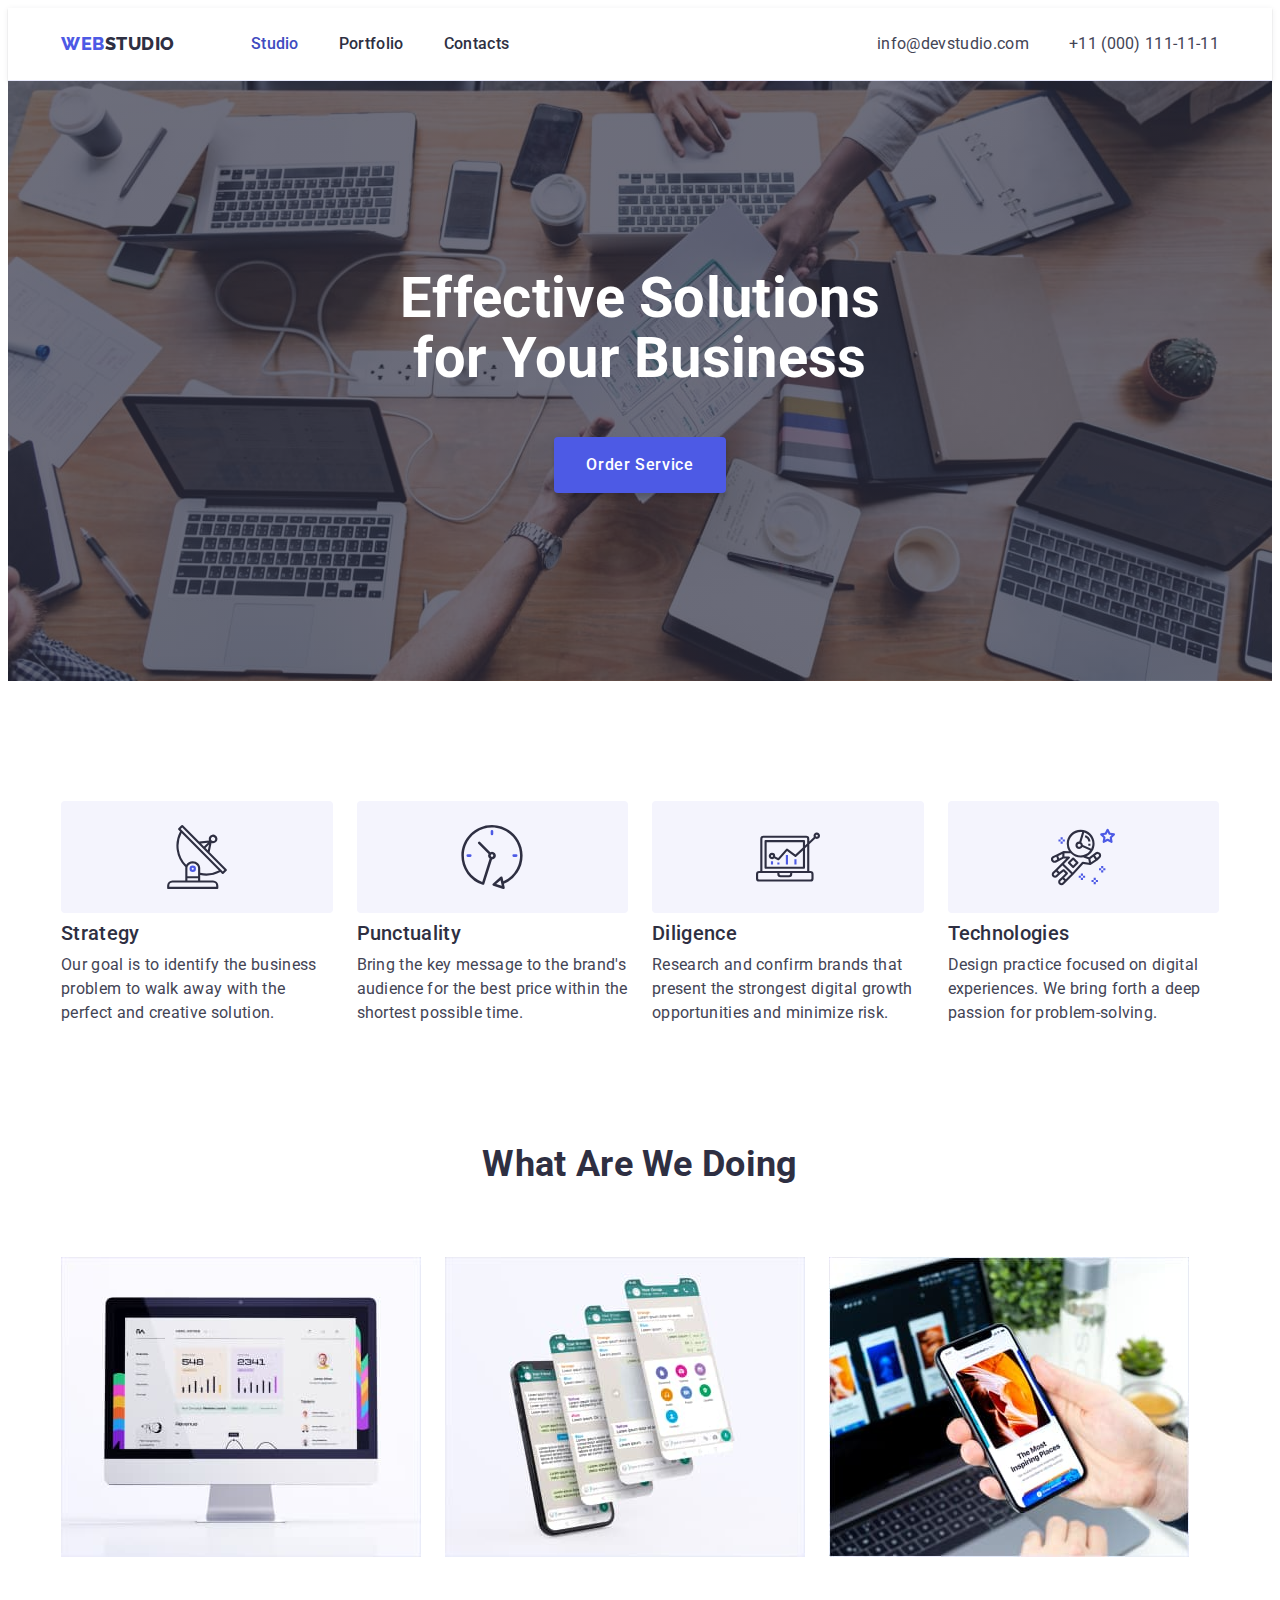
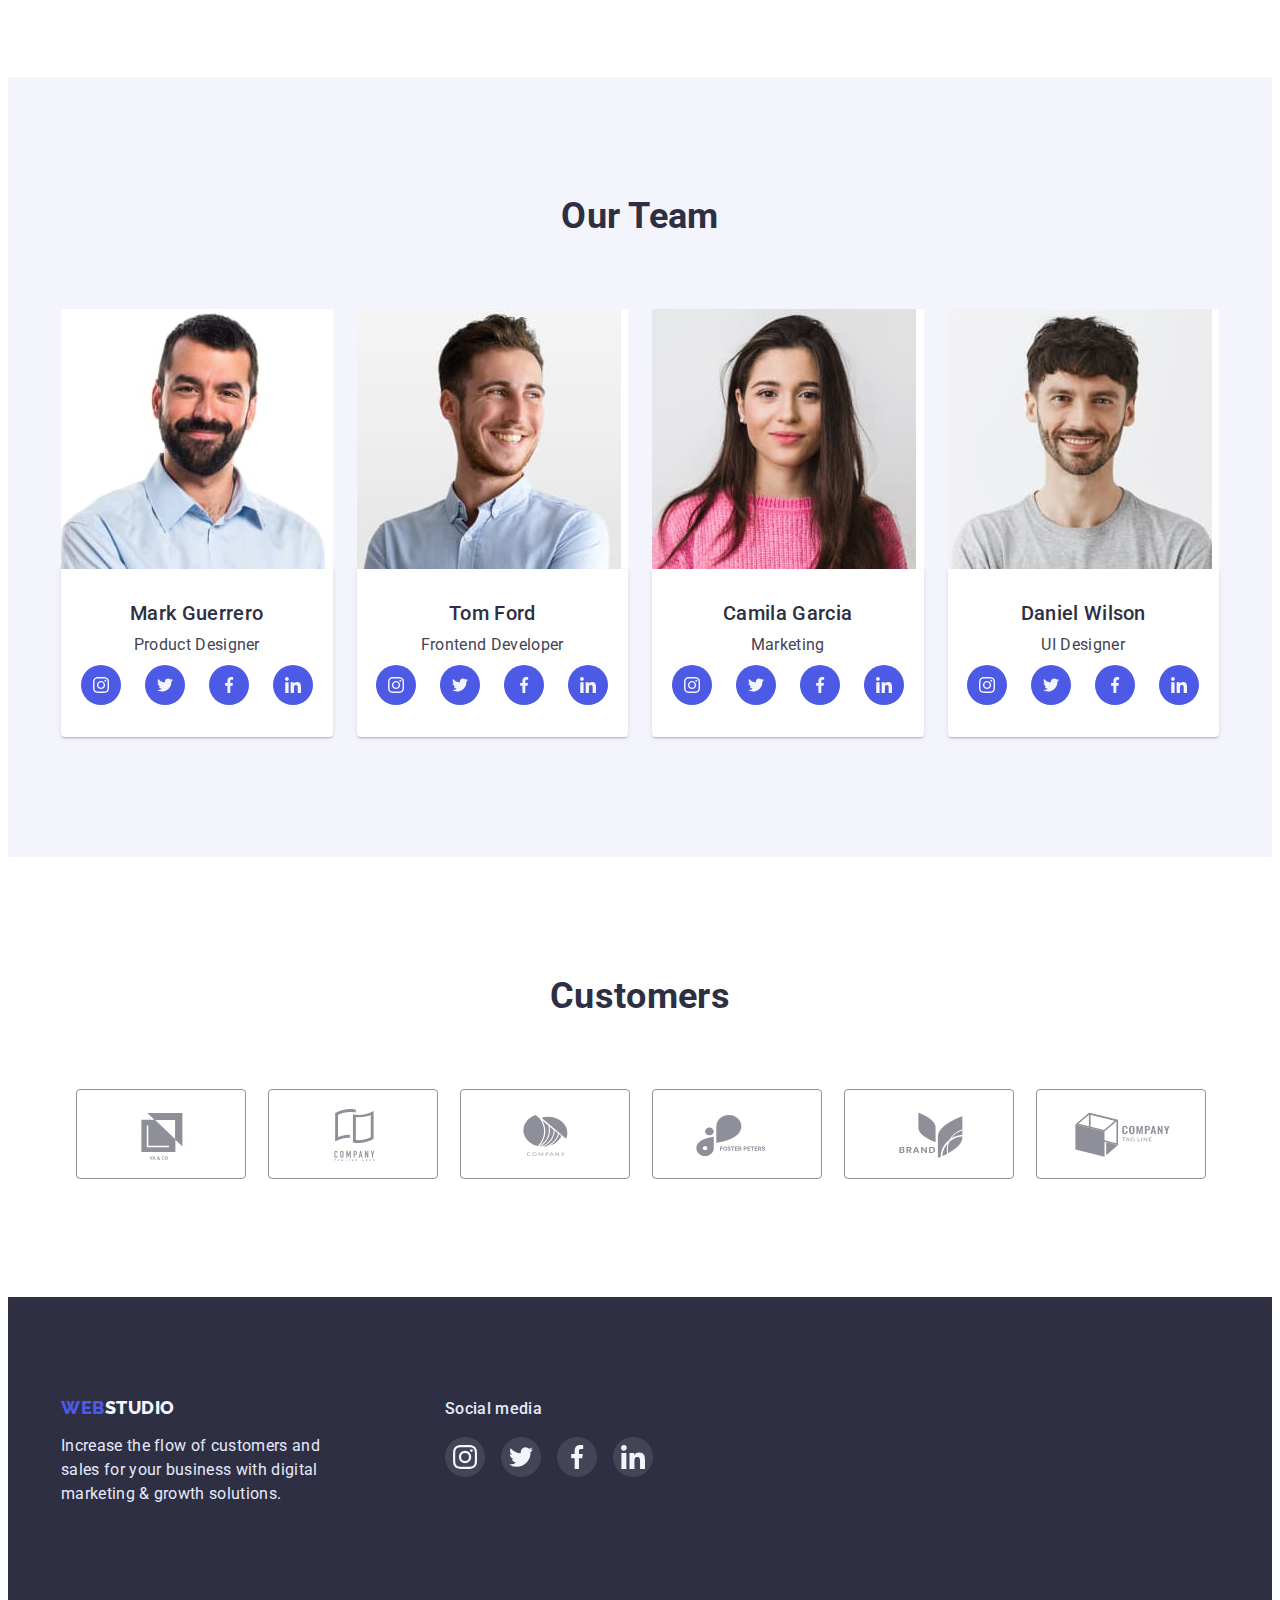
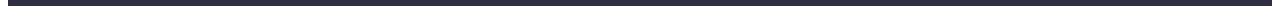
==== index.html @ 87658b64 "Initial commit" ====
<!DOCTYPE html>
<html lang="en">
  <head>
    <meta charset="UTF-8" />
    <meta http-equiv="X-UA-Compatible" content="IE=edge" />
    <meta name="viewport" content="width=device-width, initial-scale=1.0" />
    <title>Web Studio</title>
    <link rel="preconnect" href="https://fonts.googleapis.com" />
    <link rel="preconnect" href="https://fonts.gstatic.com" crossorigin />
    <link
      href="https://fonts.googleapis.com/css2?family=Raleway:wght@800&family=Roboto:wght@400;500;700;900&display=swap"
      rel="stylesheet"
    />
    <link
      rel="stylesheet"
      href="https://cdnjs.cloudflare.com/ajax/libs/modern-normalize/1.1.0/modern-normalize.min.css"
      integrity="sha512-wpPYUAdjBVSE4KJnH1VR1HeZfpl1ub8YT/NKx4PuQ5NmX2tKuGu6U/JRp5y+Y8XG2tV+wKQpNHVUX03MfMFn9Q=="
      crossorigin="anonymous"
      referrerpolicy="no-referrer"
    />
    <link rel="stylesheet" href="./css/styles.css" />
  </head>
  <body>
    <!-- HEADER -->
    <header class="header">
      <div class="container header-container">
        <nav class="header-nav">
          <a class="logo header-logo link" href="./index.html"
            >web<span class="header-logo-accent">studio</span></a
          >
          <ul class="header-list list">
            <li class="header-item">
              <a class="header-link link current" href="./index.html">Studio</a>
            </li>
            <li class="header-item">
              <a class="header-link link" href="./portfolio.html">Portfolio</a>
            </li>
            <li class="header-item">
              <a class="header-link link" href="">Contacts</a>
            </li>
          </ul>
        </nav>
        <address class="header-contacts">
          <ul class="header-contact-list list">
            <li class="header-list-item">
              <a class="header-mail link" href="mailto:info@devstudio.com"
                >info@devstudio.com</a
              >
            </li>
            <li class="header-list-item">
              <a class="header-phone-number link" href="tel:+110001111111"
                >+11 (000) 111-11-11</a
              >
            </li>
          </ul>
        </address>
      </div>
    </header>
    <!-- MAIN -->
    <main>
      <!-- HERO -->
      <section class="hero-section">
        <div class="container">
          <h1 class="hero-title">Effective Solutions for Your Business</h1>
          <button class="hero-btn" type="button">Order Service</button>
        </div>
      </section>
      <!-- FEATURES -->
      <section class="section">
        <div class="container">
          <h2 class="section-title visually-hidden">Features</h2>
          <ul class="feature-list list">
            <li class="feature-item">
              <div class="feature-icons">
                <svg class="feature-icon" width="64" height="64">
                  <use href="./images/icons.svg#icon-antenna"></use>
                </svg>
              </div>
              <h3 class="subtitle">Strategy</h3>
              <p class="description">
                Our goal is to identify the business problem to walk away with
                the perfect and creative solution.
              </p>
            </li>
            <li class="feature-item">
              <div class="feature-icons">
                <svg class="feature-icon" width="64" height="64">
                  <use href="./images/icons.svg#icon-clock"></use>
                </svg>
              </div>
              <h3 class="subtitle">Punctuality</h3>
              <p class="description">
                Bring the key message to the brand's audience for the best price
                within the shortest possible time.
              </p>
            </li>
            <li class="feature-item">
              <div class="feature-icons">
                <svg class="feature-icon" width="64" height="64">
                  <use href="./images/icons.svg#icon-diagram"></use>
                </svg>
              </div>
              <h3 class="subtitle">Diligence</h3>
              <p class="description">
                Research and confirm brands that present the strongest digital
                growth opportunities and minimize risk.
              </p>
            </li>
            <li class="feature-item">
              <div class="feature-icons">
                <svg class="feature-icon" width="64" height="64">
                  <use href="./images/icons.svg#icon-astronaut"></use>
                </svg>
              </div>
              <h3 class="subtitle">Technologies</h3>
              <p class="description">
                Design practice focused on digital experiences. We bring forth a
                deep passion for problem-solving.
              </p>
            </li>
          </ul>
        </div>
      </section>
      <!-- WHAT ARE WE DOING -->
      <section class="section activities-section">
        <div class="container">
          <h2 class="section-title">What are we doing</h2>
          <ul class="activities-list list">
            <li class="activities">
              <img
                src="./images/what-are-we-doing/desktop-application.jpg"
                alt="desktop application"
                width="360"
                height="300"
              />
            </li>
            <li class="activities">
              <img
                src="./images/what-are-we-doing/cellphone.jpg"
                alt="cellphone"
                width="360"
                height="300"
              />
            </li>
            <li class="activities">
              <img
                src="./images/what-are-we-doing/mobile-application.jpg"
                alt="mobile aplication"
                width="360"
                height="300"
              />
            </li>
          </ul>
        </div>
      </section>
      <!-- OUR TEAM -->
      <section class="section team">
        <div class="container">
          <h2 class="section-title">Our Team</h2>
          <ul class="team-list list">
            <li class="list-item">
              <img
                class="team-card-photo"
                src="./images/employees/mark-guerrero.jpg"
                alt="Mark Guerrero"
                width="264"
                height="260"
              />
              <div class="team-card-content-wrapper">
                <h3 class="subtitle">Mark Guerrero</h3>
                <p class="description">Product Designer</p>
                <ul class="socials list">
                  <li class="socials-item">
                    <a
                      class="socials-link"
                      href="https://instagram.com"
                      target="_blank"
                      rel="noopener noreferrer"
                      aria-label="Instagram link"
                    >
                      <svg class="socials-icon" width="16" height="16">
                        <use href="./images/icons.svg#icon-instagram"></use>
                      </svg>
                    </a>
                  </li>
                  <li class="socials-item">
                    <a
                      class="socials-link"
                      href="https://twitter.com"
                      target="_blank"
                      rel="noopener noreferrer"
                      aria-label="Twitter link"
                    >
                      <svg class="socials-icon" width="16" height="16">
                        <use href="./images/icons.svg#icon-twitter"></use>
                      </svg>
                    </a>
                  </li>
                  <li class="socials-item">
                    <a
                      class="socials-link"
                      href="https://facebook.com"
                      target="_blank"
                      rel="noopener noreferrer"
                      aria-label="Facebook link"
                    >
                      <svg class="socials-icon" width="16" height="16">
                        <use href="./images/icons.svg#icon-facebook"></use>
                      </svg>
                    </a>
                  </li>
                  <li class="socials-item">
                    <a
                      class="socials-link"
                      href="https://linkedin.com"
                      target="_blank"
                      rel="noopener noreferrer"
                      aria-label="Linkedin link"
                    >
                      <svg class="socials-icon" width="16" height="16">
                        <use href="./images/icons.svg#icon-linkedin"></use>
                      </svg>
                    </a>
                  </li>
                </ul>
              </div>
            </li>
            <li class="list-item">
              <img
                class="team-card-photo"
                src="./images/employees/tom-ford.jpg"
                alt="Tom Ford"
                width="264"
                height="260"
              />
              <div class="team-card-content-wrapper">
                <h3 class="subtitle">Tom Ford</h3>
                <p class="description">Frontend Developer</p>
                <ul class="socials list">
                  <li class="socials-item">
                    <a
                      class="socials-link"
                      href="https://instagram.com"
                      target="_blank"
                      rel="noopener noreferrer"
                      aria-label="Instagram link"
                    >
                      <svg class="socials-icon" width="16" height="16">
                        <use href="./images/icons.svg#icon-instagram"></use>
                      </svg>
                    </a>
                  </li>
                  <li class="socials-item">
                    <a
                      class="socials-link"
                      href="https://twitter.com"
                      target="_blank"
                      rel="noopener noreferrer"
                      aria-label="Twitter link"
                    >
                      <svg class="socials-icon" width="16" height="16">
                        <use href="./images/icons.svg#icon-twitter"></use>
                      </svg>
                    </a>
                  </li>
                  <li class="socials-item">
                    <a
                      class="socials-link"
                      href="https://facebook.com"
                      target="_blank"
                      rel="noopener noreferrer"
                      aria-label="Facebook link"
                    >
                      <svg class="socials-icon" width="16" height="16">
                        <use href="./images/icons.svg#icon-facebook"></use>
                      </svg>
                    </a>
                  </li>
                  <li class="socials-item">
                    <a
                      class="socials-link"
                      href="https://linkedin.com"
                      target="_blank"
                      rel="noopener noreferrer"
                      aria-label="Linkedin link"
                    >
                      <svg class="socials-icon" width="16" height="16">
                        <use href="./images/icons.svg#icon-linkedin"></use>
                      </svg>
                    </a>
                  </li>
                </ul>
              </div>
            </li>
            <li class="list-item">
              <img
                class="team-card-photo"
                src="./images/employees/camila-garcia.jpg"
                alt="Camila Garcia"
                width="264"
                height="260"
              />
              <div class="team-card-content-wrapper">
                <h3 class="subtitle">Camila Garcia</h3>
                <p class="description">Marketing</p>
                <ul class="socials list">
                  <li class="socials-item">
                    <a
                      class="socials-link"
                      href="https://instagram.com"
                      target="_blank"
                      rel="noopener noreferrer"
                      aria-label="Instagram link"
                    >
                      <svg class="socials-icon" width="16" height="16">
                        <use href="./images/icons.svg#icon-instagram"></use>
                      </svg>
                    </a>
                  </li>
                  <li class="socials-item">
                    <a
                      class="socials-link"
                      href="https://twitter.com"
                      target="_blank"
                      rel="noopener noreferrer"
                      aria-label="Twitter link"
                    >
                      <svg class="socials-icon" width="16" height="16">
                        <use href="./images/icons.svg#icon-twitter"></use>
                      </svg>
                    </a>
                  </li>
                  <li class="socials-item">
                    <a
                      class="socials-link"
                      href="https://facebook.com"
                      target="_blank"
                      rel="noopener noreferrer"
                      aria-label="Facebook link"
                    >
                      <svg class="socials-icon" width="16" height="16">
                        <use href="./images/icons.svg#icon-facebook"></use>
                      </svg>
                    </a>
                  </li>
                  <li class="socials-item">
                    <a
                      class="socials-link"
                      href="https://linkedin.com"
                      target="_blank"
                      rel="noopener noreferrer"
                      aria-label="Linkedin link"
                    >
                      <svg class="socials-icon" width="16" height="16">
                        <use href="./images/icons.svg#icon-linkedin"></use>
                      </svg>
                    </a>
                  </li>
                </ul>
              </div>
            </li>
            <li class="list-item">
              <img
                class="team-card-photo"
                src="./images/employees/daniel-wilson.jpg"
                alt="Daniel Wilson"
                width="264"
                height="260"
              />
              <div class="team-card-content-wrapper">
                <h3 class="subtitle">Daniel Wilson</h3>
                <p class="description">UI Designer</p>
                <ul class="socials list">
                  <li class="socials-item">
                    <a
                      class="socials-link"
                      href="https://instagram.com"
                      target="_blank"
                      rel="noopener noreferrer"
                      aria-label="Instagram link"
                    >
                      <svg class="socials-icon" width="16" height="16">
                        <use href="./images/icons.svg#icon-instagram"></use>
                      </svg>
                    </a>
                  </li>
                  <li class="socials-item">
                    <a
                      class="socials-link"
                      href="https://twitter.com"
                      target="_blank"
                      rel="noopener noreferrer"
                      aria-label="Twitter link"
                    >
                      <svg class="socials-icon" width="16" height="16">
                        <use href="./images/icons.svg#icon-twitter"></use>
                      </svg>
                    </a>
                  </li>
                  <li class="socials-item">
                    <a
                      class="socials-link"
                      href="https://facebook.com"
                      target="_blank"
                      rel="noopener noreferrer"
                      aria-label="Facebook link"
                    >
                      <svg class="socials-icon" width="16" height="16">
                        <use href="./images/icons.svg#icon-facebook"></use>
                      </svg>
                    </a>
                  </li>
                  <li class="socials-item">
                    <a
                      class="socials-link"
                      href="https://linkedin.com"
                      target="_blank"
                      rel="noopener noreferrer"
                      aria-label="Linkedin link"
                    >
                      <svg class="socials-icon" width="16" height="16">
                        <use href="./images/icons.svg#icon-linkedin"></use>
                      </svg>
                    </a>
                  </li>
                </ul>
              </div>
            </li>
          </ul>
        </div>
      </section>
      <!-- CUSTOMERS -->
      <section class="section">
        <div class="container">
          <h2 class="section-title">Customers</h2>
          <ul class="customers list">
            <li class="customers-item">
              <a
                class="customers-link"
                href=""
                target="_blank"
                rel="noopener noreferrer"
                aria-label="Customer link"
              >
                <svg class="socials-icon" width="104" height="56">
                  <use href="./images/icons.svg#icon-logo"></use>
                </svg>
              </a>
            </li>
            <li class="customers-item">
              <a
                class="customers-link"
                href=""
                target="_blank"
                rel="noopener noreferrer"
                aria-label="Customer link"
              >
                <svg class="socials-icon" width="104" height="56">
                  <use href="./images/icons.svg#icon-logo-1"></use>
                </svg>
              </a>
            </li>
            <li class="customers-item">
              <a
                class="customers-link"
                href=""
                target="_blank"
                rel="noopener noreferrer"
                aria-label="Customer link"
              >
                <svg class="socials-icon" width="104" height="56">
                  <use href="./images/icons.svg#icon-logo-2"></use>
                </svg>
              </a>
            </li>
            <li class="customers-item">
              <a
                class="customers-link"
                href=""
                target="_blank"
                rel="noopener noreferrer"
                aria-label="Customer link"
              >
                <svg class="socials-icon" width="104" height="56">
                  <use href="./images/icons.svg#icon-logo-3"></use>
                </svg>
              </a>
            </li>
            <li class="customers-item">
              <a
                class="customers-link"
                href=""
                target="_blank"
                rel="noopener noreferrer"
                aria-label="Customer link"
              >
                <svg class="socials-icon" width="104" height="56">
                  <use href="./images/icons.svg#icon-logo-4"></use>
                </svg>
              </a>
            </li>
            <li class="customers-item">
              <a
                class="customers-link"
                href=""
                target="_blank"
                rel="noopener noreferrer"
                aria-label="Customer link"
              >
                <svg class="socials-icon" width="104" height="56">
                  <use href="./images/icons.svg#icon-logo-5"></use>
                </svg>
              </a>
            </li>
          </ul>
        </div>
      </section>
    </main>
    <!-- FOOTER -->
    <footer class="footer">
      <div class="footer-container container">
        <div class="footer-lesf-side">
          <a class="logo footer-logo link" href="./index.html"
            >web<span class="footer-logo-accent">studio</span></a
          >
          <p class="footer-text">
            Increase the flow of customers and sales for your business with
            digital marketing &amp; growth solutions.
          </p>
        </div>
        <div class="social-media">
          <h2 class="footer-socials-title">Social media</h2>
          <ul class="footer-socials list">
            <li class="footer-socials-item">
              <a
                class="footer-socials-link"
                href="https://instagram.com"
                target="_blank"
                rel="noopener noreferrer"
                aria-label="Instagram link"
              >
                <svg class="footer-socials-icon" width="24" height="24">
                  <use href="./images/icons.svg#icon-instagram"></use>
                </svg>
              </a>
            </li>
            <li class="footer-socials-item">
              <a
                class="footer-socials-link"
                href="https://twitter.com"
                target="_blank"
                rel="noopener noreferrer"
                aria-label="Twitter link"
              >
                <svg class="footer-socials-icon" width="24" height="24">
                  <use href="./images/icons.svg#icon-twitter"></use>
                </svg>
              </a>
            </li>
            <li class="footer-socials-item">
              <a
                class="footer-socials-link"
                href="https://facebook.com"
                target="_blank"
                rel="noopener noreferrer"
                aria-label="Facebook link"
              >
                <svg class="footer-socials-icon" width="24" height="24">
                  <use href="./images/icons.svg#icon-facebook"></use>
                </svg>
              </a>
            </li>
            <li class="footer-socials-item">
              <a
                class="footer-socials-link"
                href="https://linkedin.com"
                target="_blank"
                rel="noopener noreferrer"
                aria-label="Linkedin link"
              >
                <svg class="footer-socials-icon" width="24" height="24">
                  <use href="./images/icons.svg#icon-linkedin"></use>
                </svg>
              </a>
            </li>
          </ul>
        </div>
      </div>
    </footer>
  </body>
</html>
---- css/styles.css ----
:root {
  /* -----------------TEXT COLORS---------------- */
  --primary-font: 'Roboto', sans-serif;
  --secondary-font: 'Raleway', sans-serif;
  --primary-txt-cl: #434455;
  --secondary-txt-cl: #2e2f42;
  --accent-txt-cl: #4d5ae5;
  --light-accent-txt-cl: #e7e9fc;
  --light-theme-btn-txt-cl: #4d5ae5;
  --dark-theme-btn-txt-cl: #fff;
  --link-hover-txt-cl: #404bbf;
  --hero-title-txt-cl: #fff;
  --footer-logo-accent-txt-cl: #f4f4fd;
  --icon-text-fill-cl: #f4f4fd;
  /* ---------------------BG COLORS----------------- */
  --primary-bg-cl: #fff;
  --secondary-bg-cl: #2e2f42;
  --light-bg-cl: #f4f4fd;
  --active-btn-bg-cl: #404bbf;
  --hero-btn-bg-cl: #4d5ae5;
  --dark-social-btn-bg-cl: rgba(255, 255, 255, 0.1);
  --footer-social-btn-hover-bg-cl: #31d0aa;
  /* ---------------------OTHERS----------------- */
  --indent: 24px;
  --radius: 4px;
  --feature-items: 4;
  --project-items: 3;
  --team-items: 4;
}
body {
  font-family: var(--primary-font);
  color: var(--primary-txt-cl);
  letter-spacing: 0.02em;
}

/* -----------------RESET STYLES---------------------- */
h1,
h2,
h3,
h4,
h5,
h6,
p {
  margin: 0;
}
img {
  display: block;
  max-width: 100%;
  height: auto;
}
button {
  cursor: pointer;
}
.link {
  text-decoration: none;
}
.list {
  list-style: none;
  margin: 0;
  padding: 0;
}
ul,
ol {
  margin-top: 0;
  margin-bottom: 0;
  padding-left: 0;
}
.container {
  width: 1158px;
  padding-left: 15px;
  padding-right: 15px;
  margin-left: auto;
  margin-right: auto;
}
/* ----------------------COMPONENTS--------------------- */
.logo {
  font-family: var(--secondary-font);
  font-weight: 800;
  font-size: 18px;
  letter-spacing: 0.03em;
  text-transform: uppercase;
  margin-right: 76px;

  color: var(--accent-txt-cl);
}
.section {
  background-color: var(--primary-bg-cl);

  padding-top: 120px;
  padding-bottom: 120px;
}
.section-title {
  font-size: 36px;
  line-height: 1.11;
  text-align: center;
  text-transform: capitalize;

  color: var(--secondary-txt-cl);

  margin-bottom: 72px;
}
.subtitle {
  font-weight: 500;
  font-size: 20px;
  line-height: 1.2;

  color: var(--secondary-txt-cl);

  margin-bottom: 8px;
}
.description {
  line-height: 1.5;
  /* margin-bottom: 8px; */
}
.list-item {
  background-color: var(--primary-bg-cl);
}

/* ----------------HIDDEN TITLES-------------- */
.visually-hidden {
  position: absolute;
  width: 1px;
  height: 1px;
  margin: -1px;
  border: 0;
  padding: 0;

  white-space: nowrap;
  clip-path: inset(100%);
  clip: rect(0 0 0 0);
  overflow: hidden;
}
/* ------------------HEADER-------------------- */
.header-container {
  display: flex;
  align-items: center;
  justify-content: space-between;
}
.header {
  background-color: var(--primary-bg-cl);

  padding-top: 24px;
  padding-bottom: 24px;

  border-bottom: 1px solid #e7e9fc;
  box-shadow: 0px 2px 1px rgba(46, 47, 66, 0.08),
    0px 1px 1px rgba(46, 47, 66, 0.16), 0px 1px 6px rgba(46, 47, 66, 0.08);
}
.header-nav {
  display: flex;
  align-items: center;
}
.header-list,
.header-contact-list {
  display: flex;
  align-items: center;
  gap: 40px;
}
.header-logo {
  line-height: 1.33;

  margin-right: 76px;
}
.header-logo-accent {
  color: var(--secondary-txt-cl);
}
.header-link.current {
  color: var(--link-hover-txt-cl);
}
.header-link {
  font-weight: 500;
  line-height: 1.5;

  color: var(--secondary-txt-cl);
}
.header-link:hover,
.header-link:focus {
  color: var(--link-hover-txt-cl);
}
.header-mail,
.header-phone-number {
  font-style: normal;
  line-height: 1.5;

  color: var(--primary-txt-cl);
}
.header-mail:hover,
.header-mail:focus {
  color: var(--link-hover-txt-cl);
}
.header-phone-number:hover,
.header-phone-number:focus {
  color: var(--link-hover-txt-cl);
}
/* ------------------HERO SECTION-------------------- */
.hero-section {
  background-color: var(--secondary-bg-cl);

  padding-top: 188px;
  padding-bottom: 188px;

  margin-right: auto;
  margin-left: auto;

  max-width: 1440px;
  background-image: linear-gradient(
      hsla(237, 18%, 22%, 0.7),
      rgba(46, 47, 66, 0.7)
    ),
    url(../images/hero-image/hero-image.jpg);
  background-repeat: no-repeat;
  background-size: cover;
  background-position: center;
}
.hero-title {
  font-size: 56px;
  line-height: 1.07;
  text-align: center;
  margin-bottom: 48px;

  color: var(--hero-title-txt-cl);

  width: 494px;
  margin-right: auto;
  margin-left: auto;
}
.hero-btn {
  font-family: inherit;
  font-weight: 500;
  font-size: 16px;
  line-height: 1.5;
  letter-spacing: 0.04em;

  display: block;
  min-width: 169px;
  margin-right: auto;
  margin-left: auto;
  padding: 16px 32px;

  box-shadow: 0px 4px 4px rgba(0, 0, 0, 0.15);
  border: transparent;
  border-radius: var(--radius);

  color: var(--dark-theme-btn-txt-cl);
  background-color: var(--hero-btn-bg-cl);
}
.hero-btn:hover,
.hero-btn:focus {
  background-color: var(--active-btn-bg-cl);
}
/* ------------ FEATURES --------------------------- */
.feature-list {
  display: flex;
  gap: 24px;
}
.feature-item {
  display: flex;
  flex-wrap: wrap;
  align-items: center;
  flex-basis: calc(
    (100% - var(--indent) * (var(--feature-items) - 1)) / var(--feature-items)
  );
  gap: 8px;
}
.feature-icons {
  display: flex;
  align-items: center;
  justify-content: center;
  width: 100%;
  min-height: 112px;

  background: var(--light-bg-cl);
  border-radius: 4px;
}
.feature-item .subtitle {
  margin-bottom: 0;
}
/* ------------  WHAT ARE WE DOING --------------------------- */
.activities-section {
  padding-top: 0;
}
.activities-list {
  display: flex;
  flex-wrap: wrap;
  gap: 24px;
}
/* ---------------------TEAM---------------------- */
.section.team {
  background-color: var(--light-bg-cl);
}
.team-list {
  display: flex;
  flex-wrap: wrap;
  gap: 24px;
  text-align: center;
}
.team-list .subtitle {
  margin-bottom: 8px;
}
.list-item {
  flex-basis: calc(
    (100% - var(--indent) * (var(--team-items) - 1)) / var(--team-items)
  );
}
.team-card-content-wrapper {
  padding-top: 32px;
  padding-bottom: 32px;
  box-shadow: 0px 1px 6px rgba(46, 47, 66, 0.08),
    0px 1px 1px rgba(46, 47, 66, 0.16), 0px 2px 1px rgba(46, 47, 66, 0.08);
  border-radius: 0px 0px 4px 4px;
}
.team .description {
  margin-bottom: 8px;
}
.socials {
  display: flex;
  align-items: center;
  justify-content: center;
  gap: 24px;
}
.socials-item {
  width: 40px;
  height: 40px;
}
.socials-link {
  display: flex;
  align-items: center;
  justify-content: center;

  width: 100%;
  height: 100%;
  background-color: var(--hero-btn-bg-cl);
  border-radius: 50%;
  color: var(--icon-text-fill-cl);
}
.socials-link:hover,
.socials-link:focus {
  background-color: var(--active-btn-bg-cl);
}

/* -------------------------CUSTOMERS--------------------*/
.customers {
  display: flex;
  align-items: center;
  justify-content: center;
  gap: 24px;
}
.customers-item {
  width: 168px;
  height: 88px;
}
.customers-link {
  display: flex;
  align-items: center;
  justify-content: center;

  width: 100%;
  height: 100%;
  color: #8e8f99;
  border: 1px solid #8e8f99;
  border-radius: 4px;
}
.customers-link:hover,
.customers-link:focus {
  color: var(--active-btn-bg-cl);
  border: 1px solid #404bbf;
  border-radius: 4px;
}
.socials-icon {
  fill: currentColor;
}
/* -------------------------FOOTER --------------------*/

.footer {
  background-color: var(--secondary-bg-cl);

  margin-right: auto;
  margin-left: auto;
  padding-top: 100px;
  padding-bottom: 100px;
}
.footer-container {
  display: flex;
  gap: 120px;
  align-items: baseline;
}
.footer-logo {
  line-height: 1.17;

  display: block;
  margin-bottom: 16px;
  margin-right: 0;
}
.footer-logo-accent {
  color: var(--footer-logo-accent-txt-cl);
}
.footer-text {
  line-height: 1.5;
  color: var(--light-accent-txt-cl);

  width: 264px;
}
.footer-socials-title {
  font-weight: 500;
  font-size: 16px;
  line-height: 1.5;

  margin-bottom: 16px;

  color: var(--light-accent-txt-cl);
}
.footer-socials {
  display: flex;
  align-items: start;
  justify-content: start;
  gap: 16px;
}
.footer-socials-item {
  width: 40px;
  height: 40px;
}
.footer-socials-link {
  display: flex;
  align-items: center;
  justify-content: center;
  width: 100%;
  height: 100%;
  background-color: var(--dark-social-btn-bg-cl);
  border-radius: 50%;
  color: var(--icon-text-fill-cl);
}
.footer-socials-link:hover,
.footer-socials-link:focus {
  background-color: var(--footer-social-btn-hover-bg-cl);
}
.footer-socials-icon {
  fill: currentColor;
}
/* ----------------------PORTFOLIO----------------------- */
.filter-btn {
  font-family: inherit;
  font-weight: 500;
  font-size: 16px;
  line-height: 1.5;
  letter-spacing: 0.04em;

  border: 1px solid var(--light-accent-txt-cl);
  border-radius: var(--radius);
  color: var(--light-theme-btn-txt-cl);
  background-color: var(--light-bg-cl);

  padding: 12px 24px;
}
.filter-btn:not(:last-child) {
  margin-right: 24px;
}
.filter-btn:hover,
.filter-btn:focus {
  color: var(--dark-theme-btn-txt-cl);
  background-color: var(--active-btn-bg-cl);
  background: #404bbf;
  box-shadow: 0px 3px 1px rgba(0, 0, 0, 0.1), 0px 2px 1px rgba(0, 0, 0, 0.08),
    0px 2px 2px rgba(0, 0, 0, 0.12);
  border-radius: 4px;
  border-color: transparent;
}
.filter-list {
  display: flex;
  gap: 24px;
  justify-content: center;
  margin-bottom: 72px;
  margin-right: auto;
  margin-left: auto;
}
.row-list {
  display: flex;
  align-items: center;
  flex-wrap: wrap;
  gap: 48px 24px;
  margin: 0;
  padding: 0;
}
.row-items {
  flex-basis: calc(
    (100% - var(--indent) * (var(--project-items) - 1)) / var(--project-items)
  );
}
.card-content-wrapper {
  padding-top: 32px;
  padding-bottom: 32px;
  padding-left: 16px;
  border: 1px solid #e7e9fc;
  border-top: none;
}
.project-card-link:hover .card-content-wrapper,
.project-card-link:focus .card-content-wrapper {
  border: 0.5px solid #f4f4fd;
  border-top: none;
  box-shadow: 0px 1px 6px rgba(46, 47, 66, 0.08),
    0px 1px 1px rgba(46, 47, 66, 0.16), 0px 2px 1px rgba(46, 47, 66, 0.08);
}
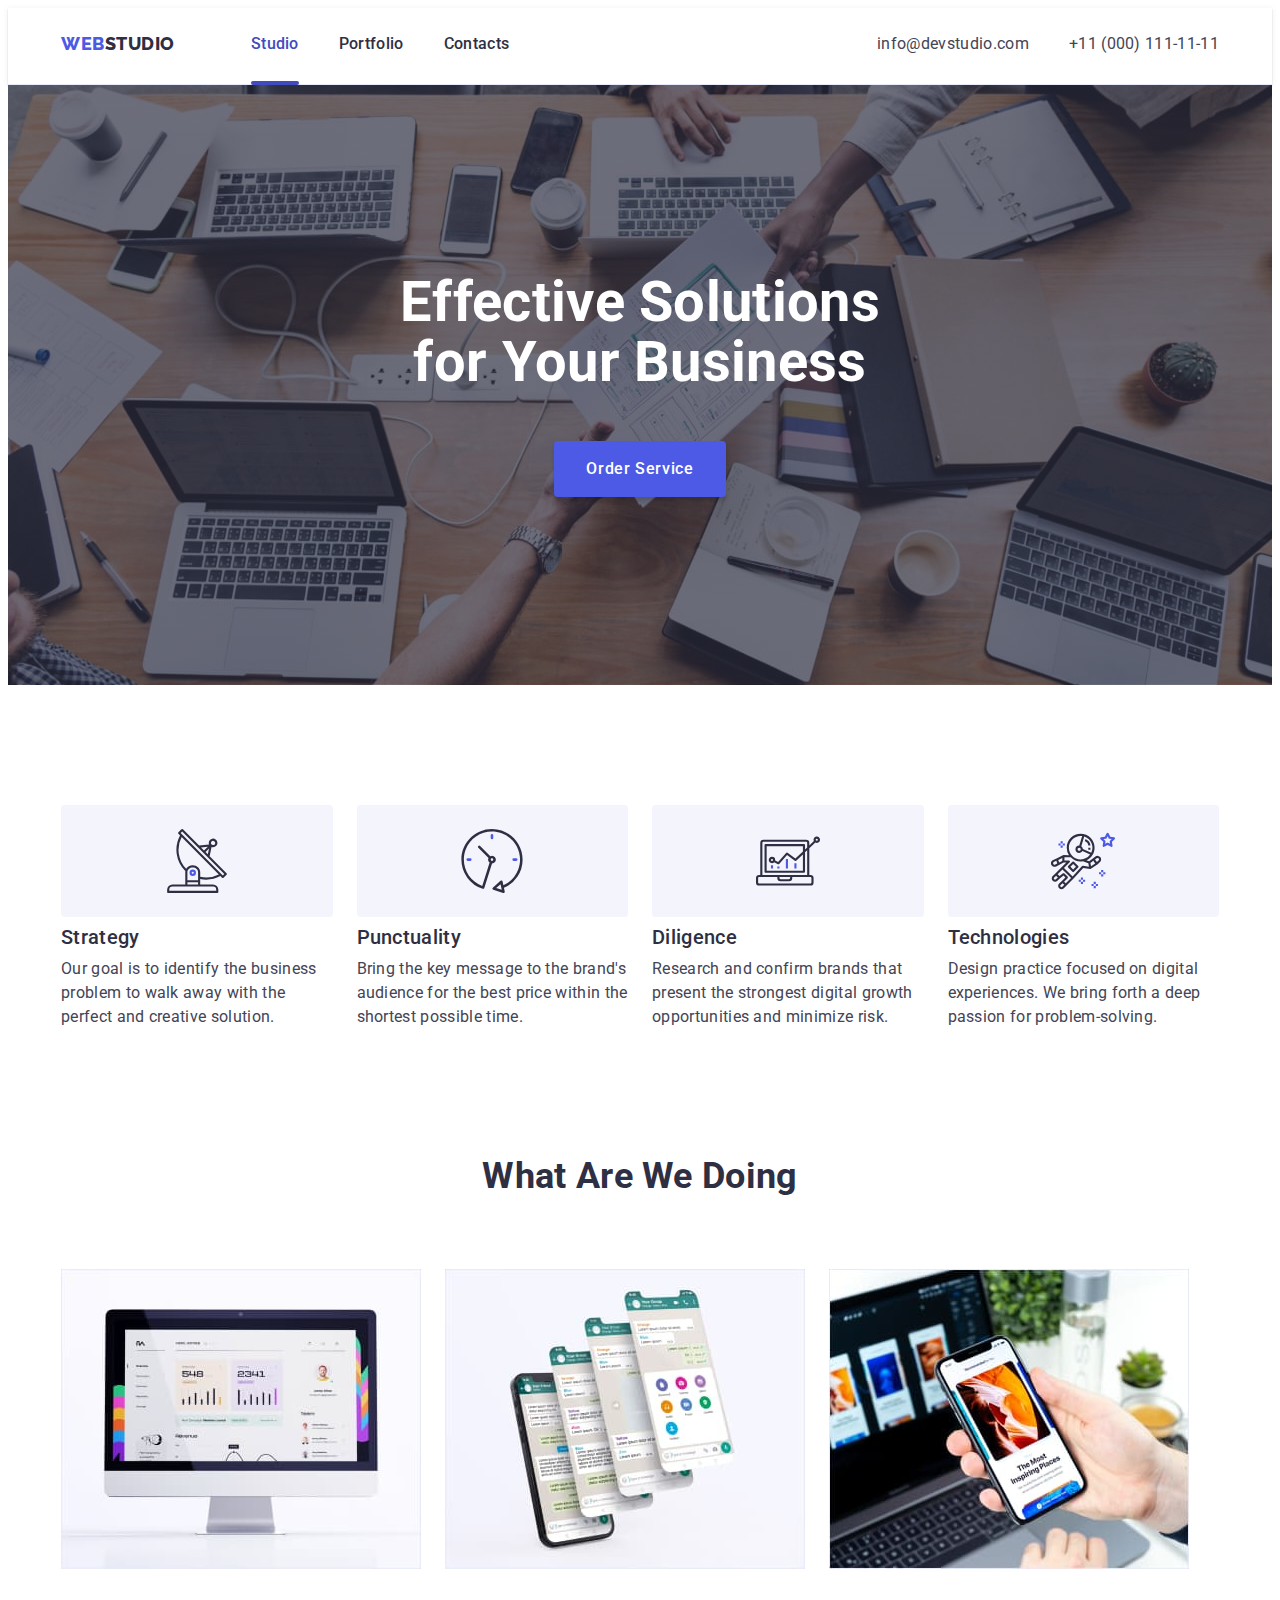
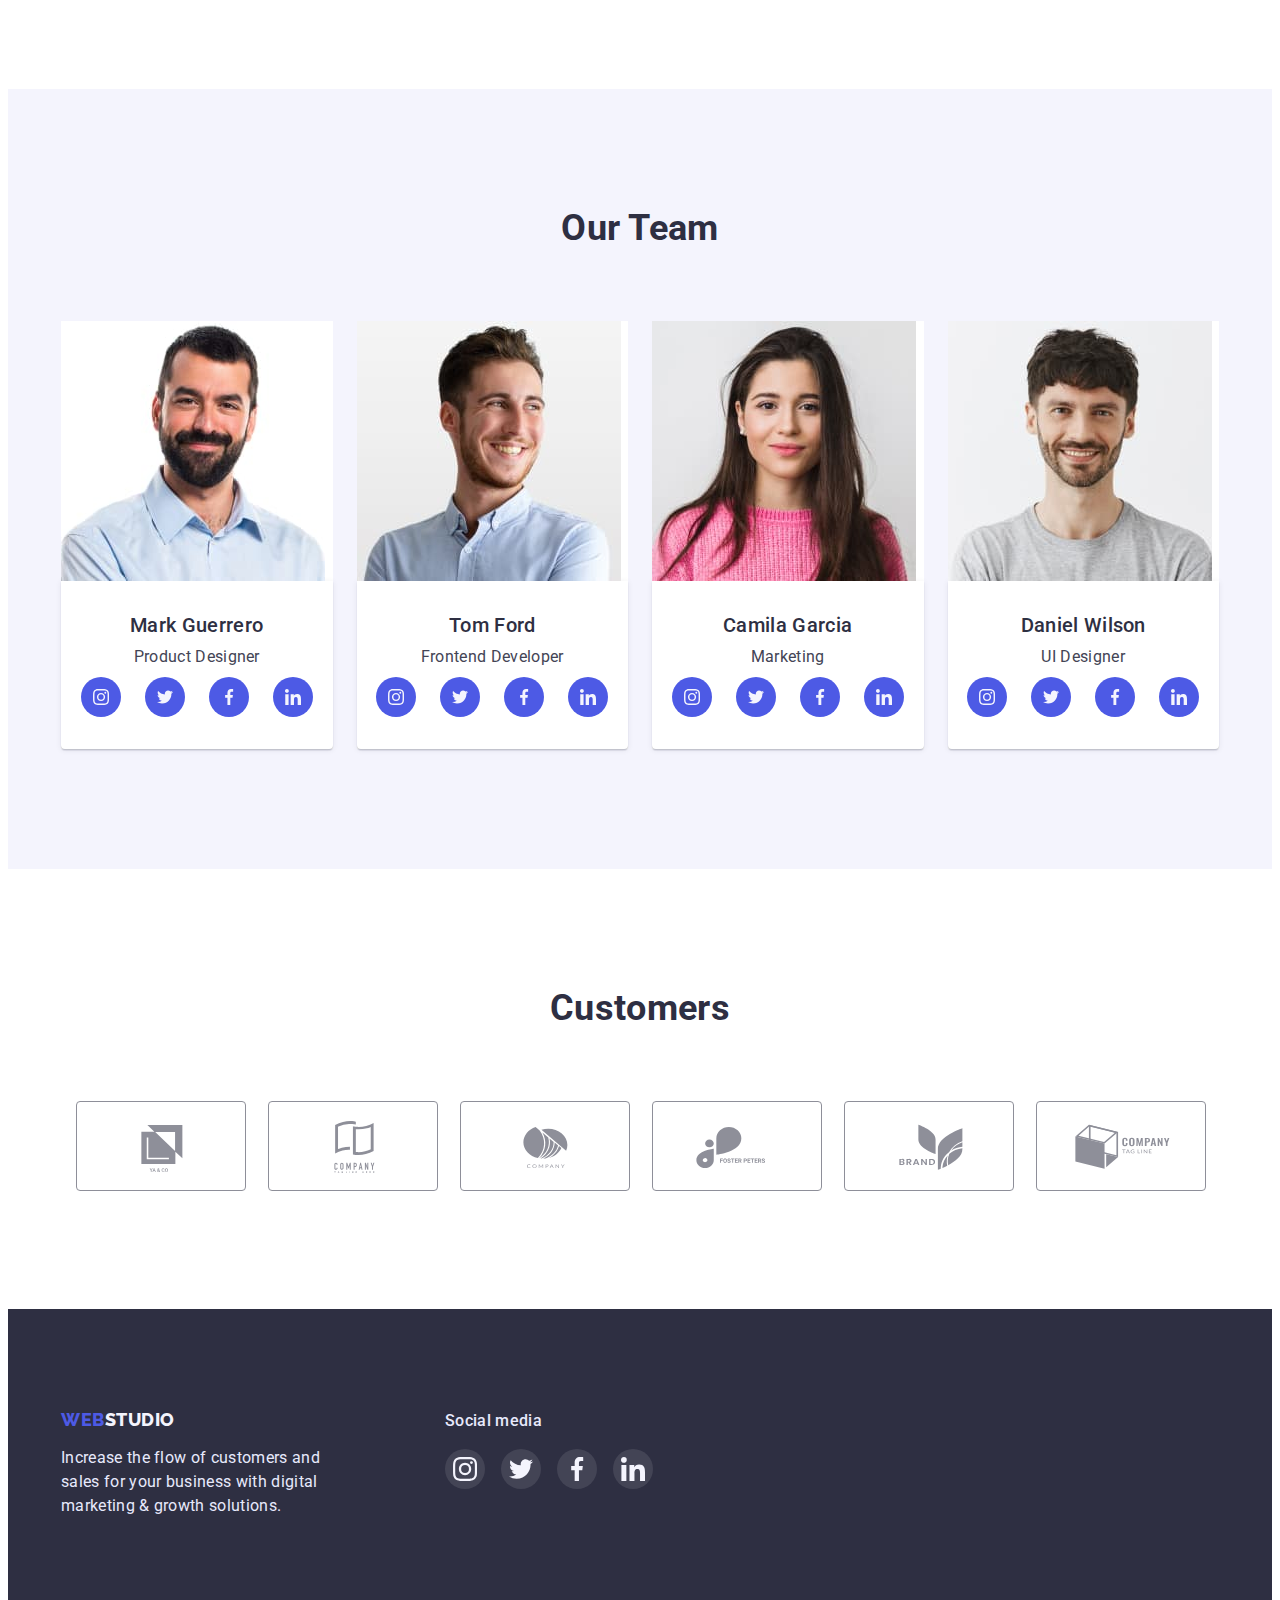
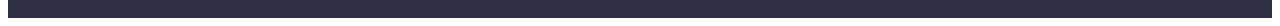
==== commit c1f5c576: "updated html, css, added js" ====
--- a/index.html
+++ b/index.html
@@ -62,7 +62,9 @@
       <section class="hero-section">
         <div class="container">
           <h1 class="hero-title">Effective Solutions for Your Business</h1>
-          <button class="hero-btn" type="button">Order Service</button>
+          <button class="hero-btn" type="button" data-modal-open>
+            Order Service
+          </button>
         </div>
       </section>
       <!-- FEATURES -->
@@ -587,5 +589,17 @@
         </div>
       </div>
     </footer>
+    <!-- MODAL BUTTON -->
+    <div class="backdrop is-hidden" data-modal>
+      <div class="modal">
+        <button class="modal-btn" type="button" data-modal-close>
+          <svg class="modal-icon" width="8" height="8">
+            <use href="./images/icons.svg#close"></use>
+          </svg>
+        </button>
+      </div>
+    </div>
+    <!-- JAVA SCRIPT -->
+    <script src="./js/modal.js"></script>
   </body>
 </html>
--- a/css/styles.css
+++ b/css/styles.css
@@ -26,6 +26,22 @@
   --feature-items: 4;
   --project-items: 3;
   --team-items: 4;
+
+  --fast-anim: 250ms cubic-bezier(0.4, 0, 0.2, 1);
+}
+/* -------------ANIMATIONS------------------- */
+@keyframes move-top {
+  0% {
+    transform: translateY(150px);
+    opacity: 0;
+  }
+  50% {
+    opacity: 0.6;
+  }
+  100% {
+    transform: translateX(0);
+    opacity: 1;
+  }
 }
 body {
   font-family: var(--primary-font);
@@ -110,7 +126,7 @@
 }
 .description {
   line-height: 1.5;
-  /* margin-bottom: 8px; */
+  margin-bottom: 8px;
 }
 .list-item {
   background-color: var(--primary-bg-cl);
@@ -131,21 +147,21 @@
   overflow: hidden;
 }
 /* ------------------HEADER-------------------- */
-.header-container {
-  display: flex;
-  align-items: center;
-  justify-content: space-between;
-}
 .header {
   background-color: var(--primary-bg-cl);
 
   padding-top: 24px;
-  padding-bottom: 24px;
+  padding-bottom: 28px;
 
   border-bottom: 1px solid #e7e9fc;
   box-shadow: 0px 2px 1px rgba(46, 47, 66, 0.08),
     0px 1px 1px rgba(46, 47, 66, 0.16), 0px 1px 6px rgba(46, 47, 66, 0.08);
 }
+.header-container {
+  display: flex;
+  align-items: center;
+  justify-content: space-between;
+}
 .header-nav {
   display: flex;
   align-items: center;
@@ -168,10 +184,15 @@
   color: var(--link-hover-txt-cl);
 }
 .header-link {
+  position: relative;
+  padding-bottom: 32px;
+
   font-weight: 500;
   line-height: 1.5;
 
   color: var(--secondary-txt-cl);
+
+  transition: color var(--fast-anim);
 }
 .header-link:hover,
 .header-link:focus {
@@ -183,6 +204,8 @@
   line-height: 1.5;
 
   color: var(--primary-txt-cl);
+
+  transition: color 250ms cubic-bezier(0.4, 0, 0.2, 1);
 }
 .header-mail:hover,
 .header-mail:focus {
@@ -191,6 +214,18 @@
 .header-phone-number:hover,
 .header-phone-number:focus {
   color: var(--link-hover-txt-cl);
+}
+.header-link.current::after {
+  content: '';
+  position: absolute;
+  bottom: 0;
+
+  display: block;
+  width: 100%;
+  height: 4px;
+  border-radius: 2px;
+
+  background-color: var(--active-btn-bg-cl);
 }
 /* ------------------HERO SECTION-------------------- */
 .hero-section {
@@ -243,6 +278,8 @@
 
   color: var(--dark-theme-btn-txt-cl);
   background-color: var(--hero-btn-bg-cl);
+
+  transition: background-color var(--fast-anim);
 }
 .hero-btn:hover,
 .hero-btn:focus {
@@ -332,6 +369,8 @@
   background-color: var(--hero-btn-bg-cl);
   border-radius: 50%;
   color: var(--icon-text-fill-cl);
+
+  transition: background-color var(--fast-anim);
 }
 .socials-link:hover,
 .socials-link:focus {
@@ -359,6 +398,8 @@
   color: #8e8f99;
   border: 1px solid #8e8f99;
   border-radius: 4px;
+
+  transition: color var(--fast-anim);
 }
 .customers-link:hover,
 .customers-link:focus {
@@ -485,6 +526,30 @@
     (100% - var(--indent) * (var(--project-items) - 1)) / var(--project-items)
   );
 }
+.row-items:hover .project-description {
+  opacity: 1;
+  transform: translate(20px 200px);
+}
+.thumb {
+  position: relative;
+}
+.project-description {
+  position: absolute;
+  top: 0;
+  left: 0;
+  height: 100%;
+
+  line-height: 1.5;
+  padding-left: 32px;
+  padding-right: 32px;
+  padding-top: 40px;
+
+  color: #f4f4fd;
+
+  background: #4d5ae5;
+
+  opacity: 0;
+}
 .card-content-wrapper {
   padding-top: 32px;
   padding-bottom: 32px;
@@ -499,3 +564,63 @@
   box-shadow: 0px 1px 6px rgba(46, 47, 66, 0.08),
     0px 1px 1px rgba(46, 47, 66, 0.16), 0px 2px 1px rgba(46, 47, 66, 0.08);
 }
+/* --------------------Modal window------------------- */
+
+.is-hidden {
+  visibility: hidden;
+  opacity: 1;
+  pointer-events: none;
+}
+.backdrop {
+  position: fixed;
+  top: 0;
+  left: 0;
+
+  width: 100%;
+  height: 100%;
+  background-color: rgba(46, 47, 66, 0.4);
+}
+.modal {
+  position: absolute;
+  top: 50%;
+  left: 50%;
+  transform: translate(-50%, -50%);
+  display: flex;
+  align-items: center;
+  justify-content: center;
+  width: 408px;
+  min-height: 576px;
+  padding: 0;
+  border: none;
+  border-radius: 4px;
+
+  background-color: #fcfcfc;
+}
+.modal-btn {
+  position: absolute;
+  right: 24px;
+  top: 24px;
+
+  display: flex;
+  justify-content: center;
+  align-items: center;
+
+  width: 24px;
+  height: 24px;
+  padding: 0;
+  border-radius: 50%;
+
+  background-color: #e7e9fc;
+  cursor: pointer;
+  border: 1px solid rgba(0, 0, 0, 0.1);
+}
+.modal-btn:hover {
+  background-color: #404bbf;
+}
+.modal-btn:hover .modal-icon {
+  fill: #fff;
+}
+
+.modal-icon {
+  fill: #000;
+}
